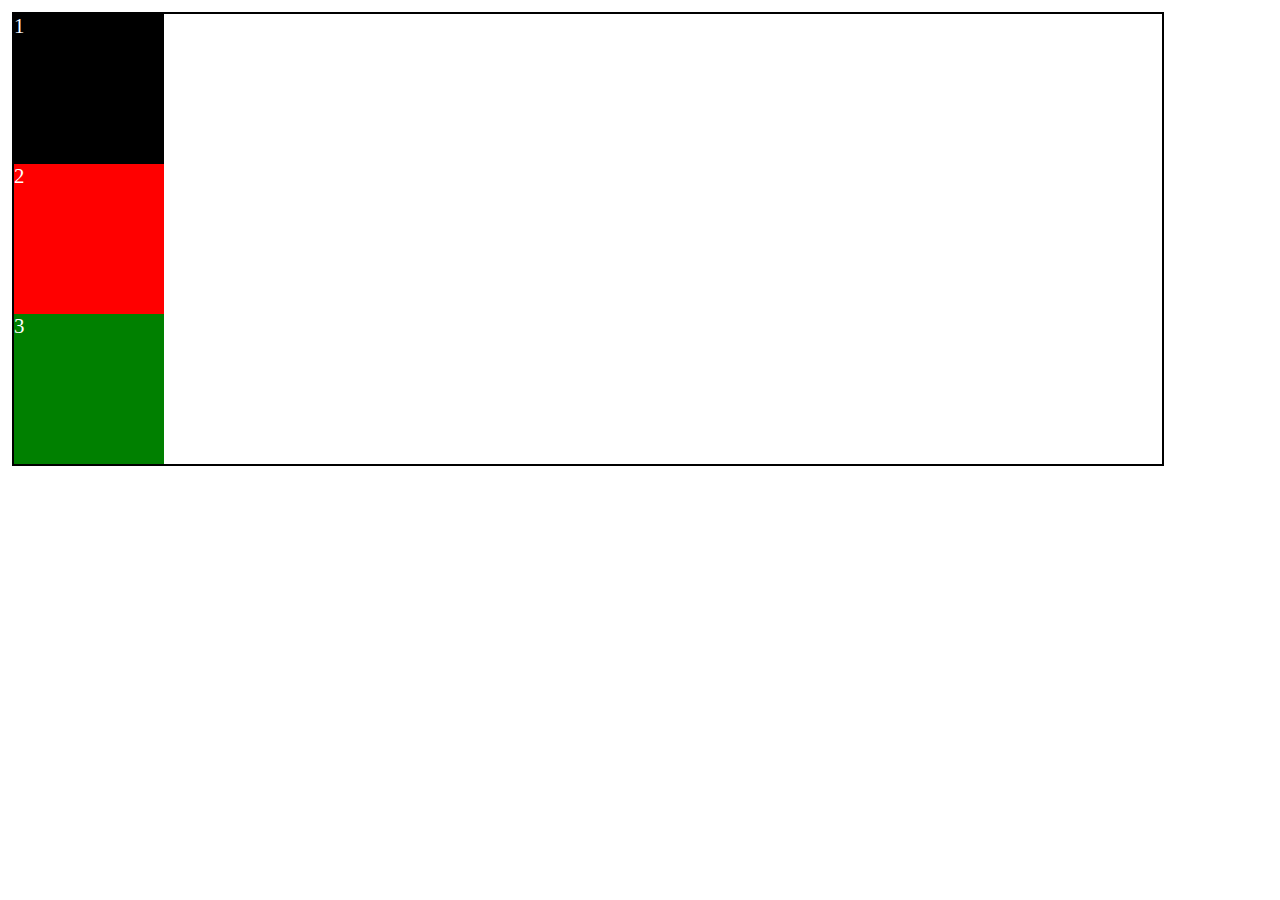
==== codelab/index.html @ 48e2dfed "getting started with flex box parent properties" ====
<!DOCTYPE html>
<html lang="en">

<head>
  <meta charset="UTF-8">
  <meta http-equiv="X-UA-Compatible" content="IE=edge">
  <meta name="viewport" content="width=device-width, initial-scale=1.0">
  <link rel="stylesheet" href="style.css" />
  <title>FlexBox Parent Properties</title>
</head>

<body>

  <div class="flex-container">
    <div class="boxes flex-item-1">1</div>
    <div class="boxes flex-item-2">2</div>
    <div class="boxes flex-item-3">3</div>
  </div>
</body>

</html>
---- codelab/style.css ----
* {
  box-sizing: border-box;
  padding: 0;
  margin: 0;
}
body {
  width: 90% !important;
}

.flex-container {
  margin: 12px;
  width: 100%;
  border: 2px solid black;
}

.boxes {
  width: 150px;
  height: 150px;
  font-size: 1.3rem;
  color: white;
}

.flex-item-1 {
  background-color: black;
}
.flex-item-2 {
  background-color: red;
}
.flex-item-3 {
  background-color: green;
}
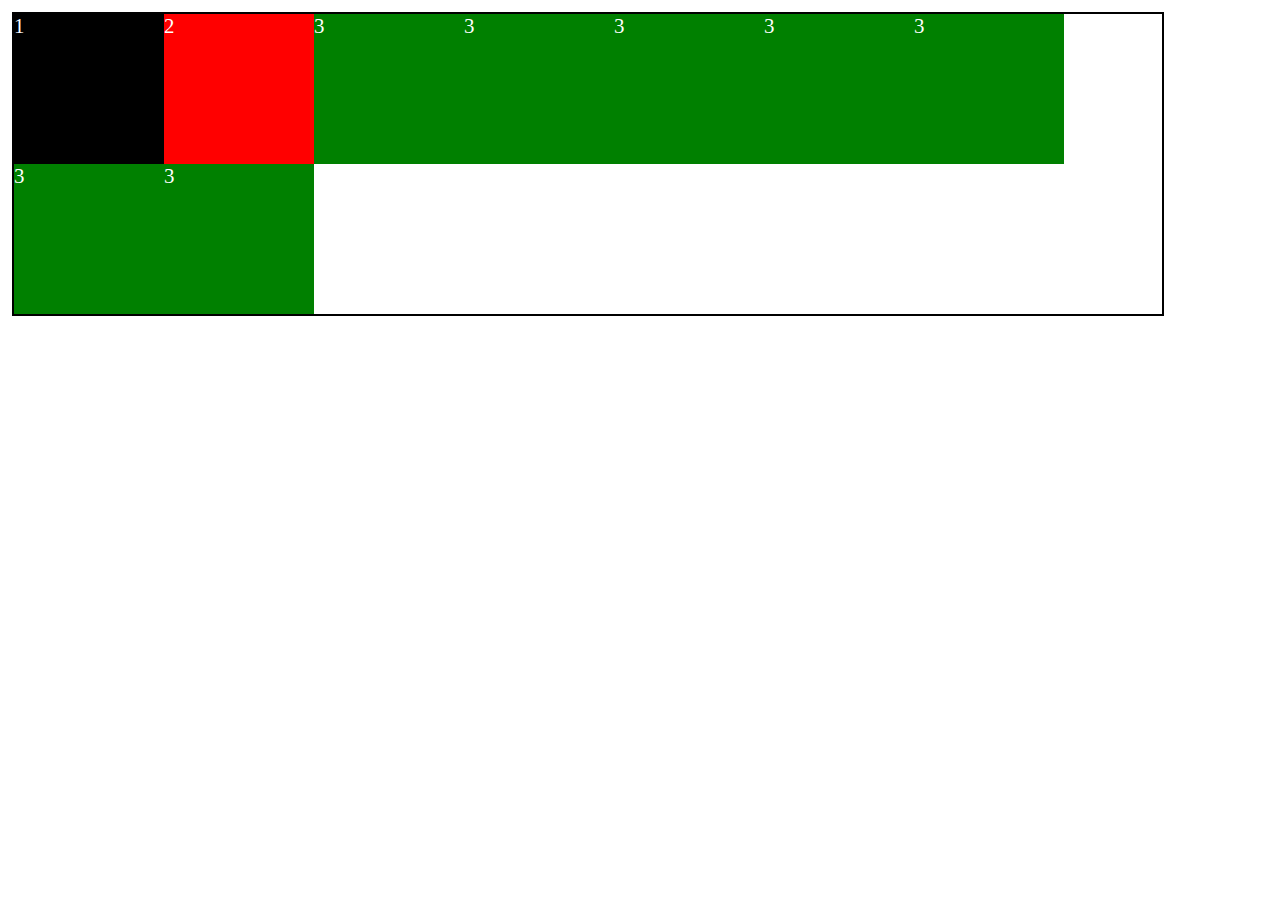
==== commit e6ebee6c: "when using flex box use flex wrap set to wrap for responsive designs whereby: flex wrap Allows items" ====
--- a/codelab/index.html
+++ b/codelab/index.html
@@ -15,6 +15,12 @@
     <div class="boxes flex-item-1">1</div>
     <div class="boxes flex-item-2">2</div>
     <div class="boxes flex-item-3">3</div>
+    <div class="boxes flex-item-3">3</div>
+    <div class="boxes flex-item-3">3</div>
+    <div class="boxes flex-item-3">3</div>
+    <div class="boxes flex-item-3">3</div>
+    <div class="boxes flex-item-3">3</div>
+    <div class="boxes flex-item-3">3</div>
   </div>
 </body>
 
--- a/codelab/style.css
+++ b/codelab/style.css
@@ -11,6 +11,8 @@
   margin: 12px;
   width: 100%;
   border: 2px solid black;
+  display: flex;
+  flex-wrap: wrap;
 }
 
 .boxes {
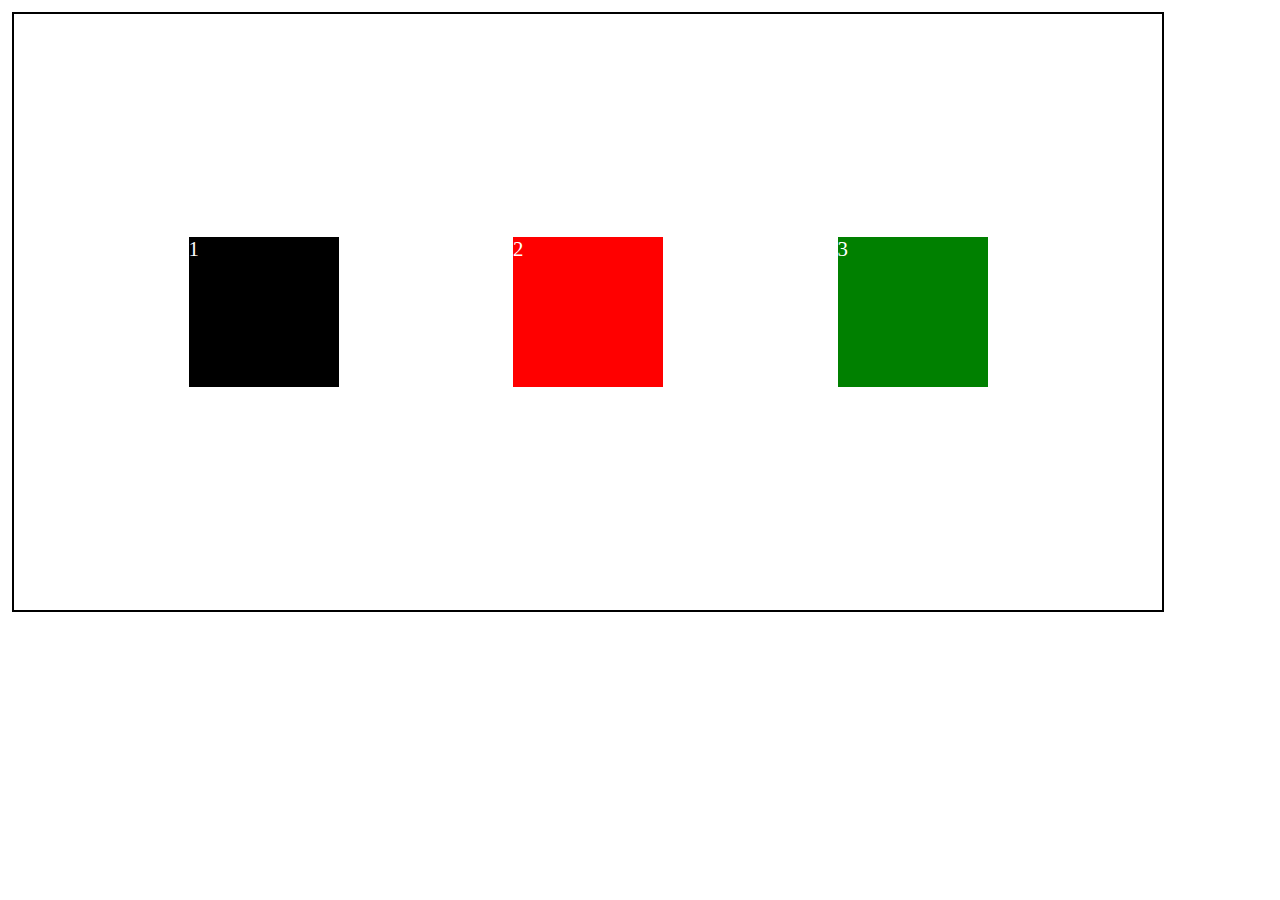
==== commit bc8dd851: "align-items: Aligns multiple lines of items on the cross axis." ====
--- a/codelab/index.html
+++ b/codelab/index.html
@@ -15,12 +15,7 @@
     <div class="boxes flex-item-1">1</div>
     <div class="boxes flex-item-2">2</div>
     <div class="boxes flex-item-3">3</div>
-    <div class="boxes flex-item-3">3</div>
-    <div class="boxes flex-item-3">3</div>
-    <div class="boxes flex-item-3">3</div>
-    <div class="boxes flex-item-3">3</div>
-    <div class="boxes flex-item-3">3</div>
-    <div class="boxes flex-item-3">3</div>
+
   </div>
 </body>
 
--- a/codelab/style.css
+++ b/codelab/style.css
@@ -10,9 +10,12 @@
 .flex-container {
   margin: 12px;
   width: 100%;
+  height: 600px;
   border: 2px solid black;
   display: flex;
   flex-wrap: wrap;
+  justify-content: space-evenly;
+  align-items: center;  
 }
 
 .boxes {
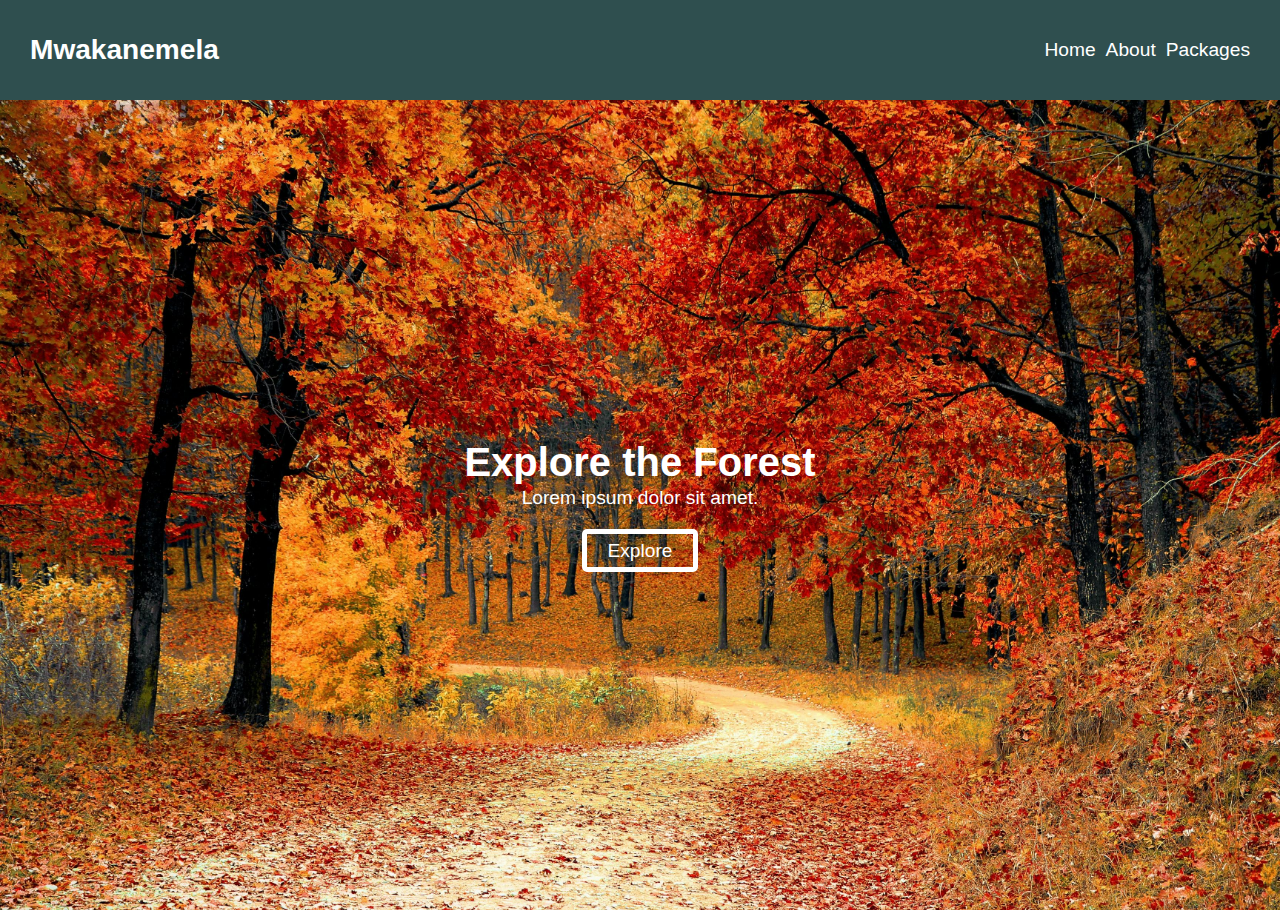
==== commit ad3b8947: "sometimes when styling an image its better to just give it max-with of 100%" ====
--- a/codelab/index.html
+++ b/codelab/index.html
@@ -6,17 +6,36 @@
   <meta http-equiv="X-UA-Compatible" content="IE=edge">
   <meta name="viewport" content="width=device-width, initial-scale=1.0">
   <link rel="stylesheet" href="style.css" />
-  <title>FlexBox Parent Properties</title>
+  <link rel="stylesheet" href="https://cdnjs.cloudflare.com/ajax/libs/font-awesome/6.5.2/css/all.min.css"
+    integrity="sha512-SnH5WK+bZxgPHs44uWIX+LLJAJ9/2PkPKZ5QiAj6Ta86w+fsb2TkcmfRyVX3pBnMFcV7oQPJkl9QevSCWr3W6A=="
+    crossorigin="anonymous" referrerpolicy="no-referrer" />
+  <title>FlexBox Practical Example</title>
 </head>
 
 <body>
 
-  <div class="flex-container">
-    <div class="boxes flex-item-1">1</div>
-    <div class="boxes flex-item-2">2</div>
-    <div class="boxes flex-item-3">3</div>
+  <header class="header">
+    <div class="logo">
+      <i class="fa-solid fa-earth-europe"></i>
+      <h3>Mwakanemela</h3>
+    </div>
 
-  </div>
+    <nav>
+      <ul>
+        <li><a href="">Home</a></li>
+        <li><a href="">About</a></li>
+        <li><a href="">Packages</a></li>
+      </ul>
+    </nav>
+  </header>
+
+  <main>
+    <section class="hero">
+      <h1>Explore the Forest</h1>
+      <p>Lorem ipsum dolor sit amet.</p>
+      <a href="">Explore</a>
+    </section>
+  </main>
 </body>
 
 </html>--- a/codelab/style.css
+++ b/codelab/style.css
@@ -2,35 +2,90 @@
   box-sizing: border-box;
   padding: 0;
   margin: 0;
-}
-body {
-  width: 90% !important;
+  list-style-type: none;
+  text-decoration: none;
 }
 
-.flex-container {
-  margin: 12px;
-  width: 100%;
-  height: 600px;
-  border: 2px solid black;
-  display: flex;
-  flex-wrap: wrap;
-  justify-content: space-evenly;
-  align-items: center;  
+body{
+  font-family: sans-serif;
+  font-size: 1.2em;
+  line-height: 1.2;
 }
 
-.boxes {
-  width: 150px;
-  height: 150px;
-  font-size: 1.3rem;
+a {
   color: white;
 }
 
-.flex-item-1 {
-  background-color: black;
+header {
+  background-color: #2f4f4f;
+  display: flex;
+  height: 100px;
+  justify-content: space-between;
+  align-items: center;
+  padding: 0 20px;
+
+  .logo {
+    display: flex;
+    align-items: center;
+    gap: 10px;
+    color: white;
+    font-size: 1.5rem;
+  }
+
+  nav ul {
+    display: flex;
+
+    li {
+      padding-right: 10px;
+      font-size: 1.2rem;
+    }
+  }
 }
-.flex-item-2 {
-  background-color: red;
+.hero {
+  min-height: 90vh;
+  background-image: url('./img/pexels-pixabay-33109.jpg');
+  background-size: cover;
+  background-position: center center;
+  display: flex;
+  flex-direction: column;
+  justify-content: center;
+  align-items: center;
+
+  h1 {
+    color: white;
+    font-size: 2.5rem;
+  }
+  p{
+    color: white;
+  }
+
+  a {
+    border: 5px solid white;
+    padding: 5px 20px;
+    border-radius: 5px;
+    margin-top: 20px;
+  }
 }
-.flex-item-3 {
-  background-color: green;
+
+@media (max-width: 600px) {
+  header {
+    flex-direction: column;
+    height: auto;
+
+    .logo {
+      margin-bottom: 10px;
+    }
+
+    nav {
+      margin-top: 10px;
+    }
+  }
+}
+
+@media (max-width: 400px) {
+  .hero {
+    h1 {
+      font-size: 1.5rem;
+    }
+  }
 }